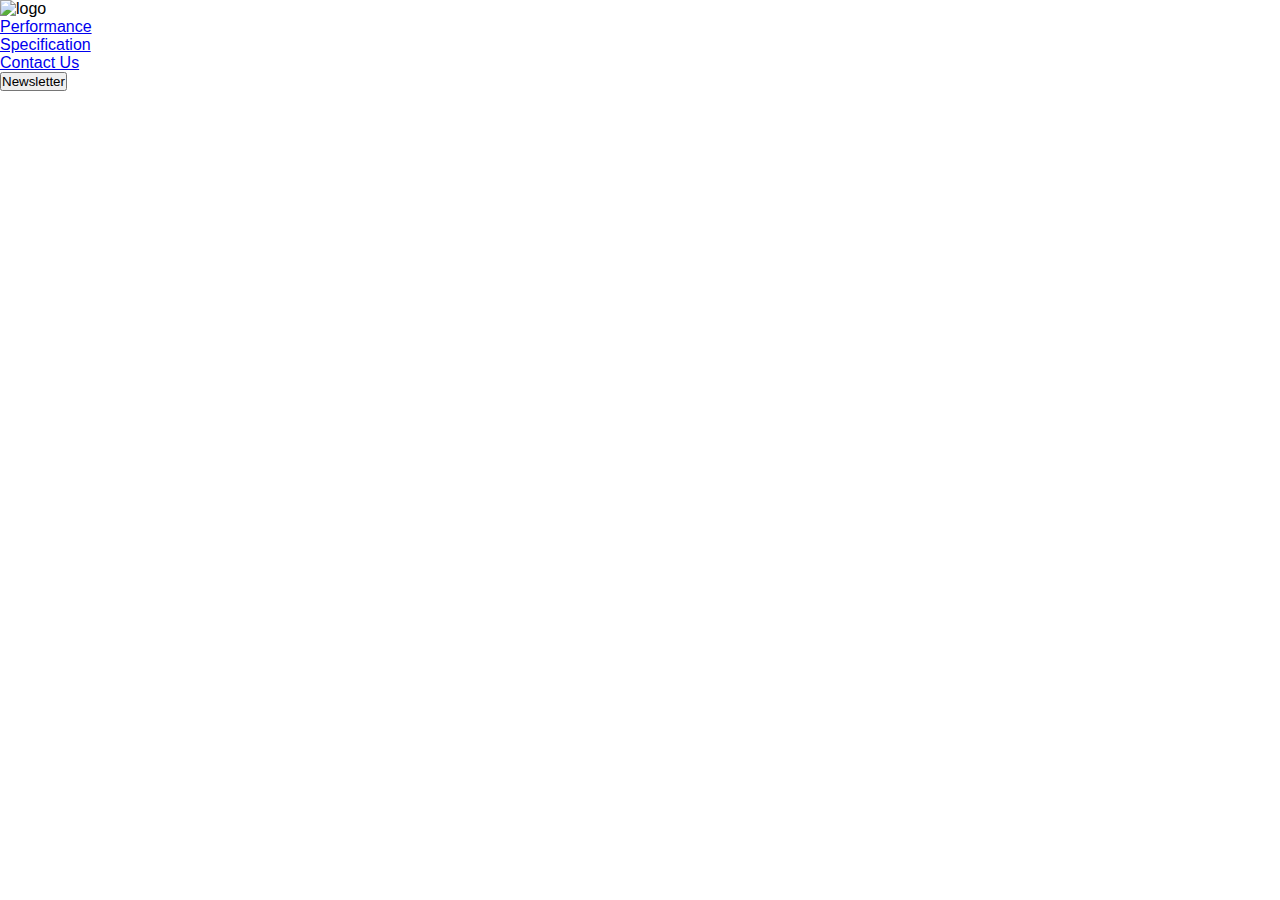
==== Task 1/index.html @ 8121fb9d "did basic structure creation and boiling code" ====
<!DOCTYPE html>
<html lang="en">
<head>
    <meta charset="UTF-8">
    <meta name="viewport" content="width=device-width, initial-scale=1.0">
    <link rel="stylesheet" href="styles.css">
    <title>Document</title>
</head>
<body>
    <div id="container">
        <div id="nav-bar">
            <div id="logo">
                <img src="logo.png" alt="logo">
            </div>
            <div id="nav-links">
                <ul>
                    <li><a href="#performance">Performance</a></li>
                    <li><a href="#specification">Specification</a></li>
                    <li><a href="#contactus">Contact Us</a></li>
                </ul>
            </div>
            <div class="newsletter-hover">
                <button onclick="showNewsletterPopup()">Newsletter</button>
            </div>
        </div>
    </div>
    
    <div class="overlay" id="overlay">
        <div class="popup" id="popup">
            <h2>Newsletter Subscription</h2>
            <form>
                <label for="email">Email:</label>
                <input type="email" id="email" name="email" required>
                <button type="submit">Subscribe</button>
            </form>
        </div>
    </div>
    
    <script src="script.js"></script>
</body>
</html>
---- Task 1/styles.css ----
*{
    font-family: Arial, sans-serif;
    margin: 0;
    padding: 0;
}
.overlay {
    display: none;
    position: fixed;
    top: 0;
    left: 0;
    width: 100%;
    height: 100%;
    background-color: rgba(0, 0, 0, 0.7);
    justify-content: center;
    align-items: center;
}

.popup {
    background-color: white;
    padding: 20px;
    border-radius: 5px;
    box-shadow: 0px 0px 10px rgba(0, 0, 0, 0.3);
}
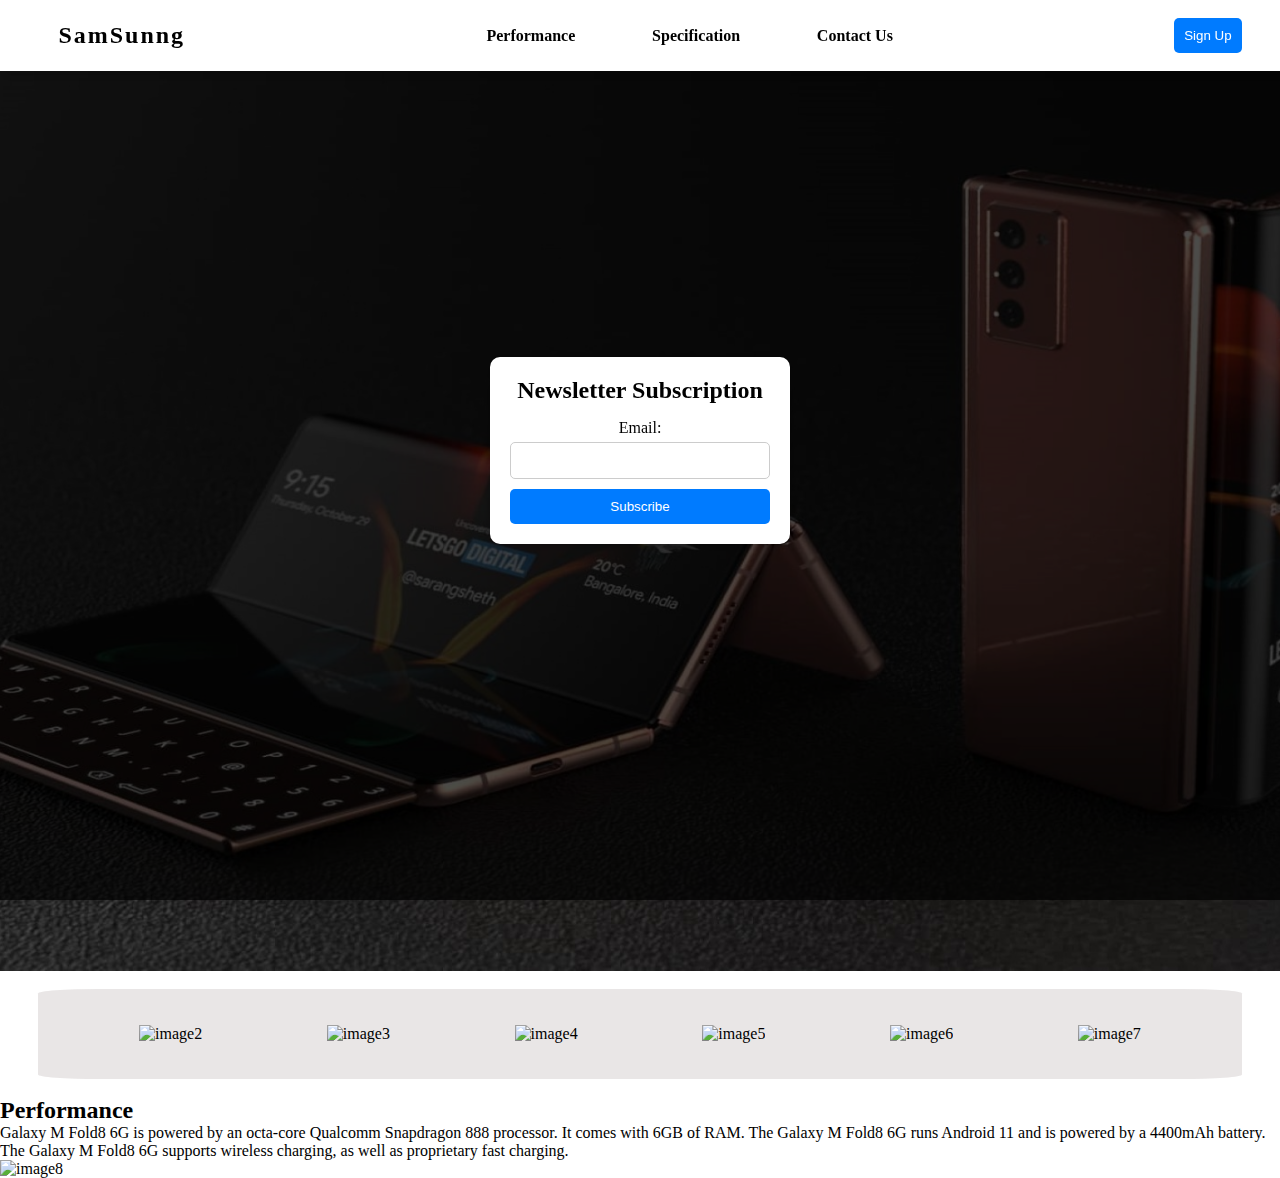
==== commit c089584f: "made some basic structure and done 1/6 of work" ====
--- a/Task 1/index.html
+++ b/Task 1/index.html
@@ -1,16 +1,17 @@
 <!DOCTYPE html>
 <html lang="en">
+
 <head>
     <meta charset="UTF-8">
     <meta name="viewport" content="width=device-width, initial-scale=1.0">
     <link rel="stylesheet" href="styles.css">
-    <title>Document</title>
+    <title>SamSunng</title>
 </head>
 <body>
     <div id="container">
         <div id="nav-bar">
             <div id="logo">
-                <img src="logo.png" alt="logo">
+                <h3 class="logo-text">SamSunng</h3>
             </div>
             <div id="nav-links">
                 <ul>
@@ -19,12 +20,47 @@
                     <li><a href="#contactus">Contact Us</a></li>
                 </ul>
             </div>
-            <div class="newsletter-hover">
-                <button onclick="showNewsletterPopup()">Newsletter</button>
+            <div class="btn">
+                <button id="newsletterBtn" onclick="showNewsletterPopup()">Sign Up</button>
             </div>
         </div>
+        <div class="intro-pic">
+            <div class="intro-text">
+                <h1>Galaxy M Fold8 6G</h1>
+                <p>Coming Soon ....</p>
+            </div>
+        </div>
+        <div class="images-container">
+            <div class="dis-image">
+                <img src="images/Image2.jpeg" alt="image2">
+            </div>
+            <div class="dis-image">
+                <img src="images/Image3.jpeg" alt="image3">
+            </div>
+            <div class="dis-image">
+                <img src="images/Image4.jpeg" alt="image4">
+            </div>
+            <div class="dis-image">
+                <img src="images/Image5.jpeg" alt="image5">
+            </div>
+            <div class="dis-image">
+                <img src="images/Image6.jpeg" alt="image6">
+            </div>
+            <div class="dis-image">
+                <img src="images/Image7.jpeg" alt="image7">
+            </div>
+        </div>
+        <div class="performance" id="performance">
+            <div class="performance-text">
+                <h2>Performance</h2>
+                <p>Galaxy M Fold8 6G is powered by an octa-core Qualcomm Snapdragon 888 processor. It comes with 6GB of RAM.
+                    The Galaxy M Fold8 6G runs Android 11 and is powered by a 4400mAh battery. The Galaxy M Fold8 6G supports
+                    wireless charging, as well as proprietary fast charging.</p>
+            </div>
+            <div class="performance-image">
+                <img src="images/Image8.jpeg" alt="image8">
+            </div>
     </div>
-    
     <div class="overlay" id="overlay">
         <div class="popup" id="popup">
             <h2>Newsletter Subscription</h2>
@@ -35,7 +71,7 @@
             </form>
         </div>
     </div>
-    
     <script src="script.js"></script>
 </body>
-</html>
+
+</html>--- a/Task 1/styles.css
+++ b/Task 1/styles.css
@@ -1,7 +1,108 @@
-*{
-    font-family: Arial, sans-serif;
+* {
     margin: 0;
     padding: 0;
+    box-sizing: border-box;
+}
+
+#container {
+    position: relative;
+    width: 100%;
+    height: 100%;
+}
+
+#nav-bar {
+    position: sticky;
+    top: 0;
+    left: 0;
+    width: 100%;
+    padding: 2vh 3vw;
+    background-color: white;
+    box-shadow: 5px 5px 5px rgba(0, 0, 0, 0.1);
+    z-index: 100;
+    display: flex;
+    align-items: center;
+    justify-content: space-between;
+}
+
+.logo-text {
+    color: #000000;
+    font-size: 1.5rem;
+    font-weight: bold;
+    letter-spacing: 2px;
+    margin: 0px 20px;
+}
+
+#nav-links ul {
+    display: flex;
+    list-style: none;
+    justify-content: space-between;
+    align-items: flex-end;
+}
+
+#nav-links ul li a {
+    color: #000000;
+    font-size: 1rem;
+    font-weight: bold;
+    text-decoration: none;
+    margin: 0px 3vw;
+}
+#newsletterBtn{
+    background-color: #007bff;
+    color: white;
+    border: none;
+    padding: 10px;
+    border-radius: 5px;
+    cursor: pointer;
+    transition: background-color 0.3s;
+}
+.intro-pic {
+    background-image: url('./Images/Image1.jpeg');
+    background-size:cover;
+    background-repeat: no-repeat;
+    background-position: center;
+    height: 100vh;
+    display: flex;
+    align-items: center;
+    justify-content: center;
+    text-align: center;
+}
+.intro-text{
+    height: auto;
+    width: auto;
+    background-color: rgba(0, 0, 0, 0.4);
+    color: white;
+    font-size: 2rem;
+    font-weight: bold;
+    letter-spacing: 2px;
+    margin: 0px 20px;
+    transform: scale(0);
+    animation: appear 1s forwards;
+}
+@keyframes appear {
+    0% {
+        transform: rotate3d( 1, 1, 1, 180deg) scale(0.2);
+    }
+    50% {
+        transform: rotate3d( 1, 1, 1, -180deg) scale(0.6);
+    }
+    100% {
+        transform: scale(1);
+    }
+}
+.images-container{
+    margin: 2vh 3vw;
+    border-radius: 5%;
+    background-color: rgba(230, 227, 227, 0.877);
+    display: flex;
+    flex-wrap: wrap;
+    justify-content: space-around;
+    align-items: center;
+    padding: 2vh 3vw;
+}
+.dis-image img{
+    margin: 2vh 3vw;
+    width: 300px;
+    height: 250px;
 }
 .overlay {
     display: none;
@@ -11,6 +112,7 @@
     width: 100%;
     height: 100%;
     background-color: rgba(0, 0, 0, 0.7);
+    display: flex;
     justify-content: center;
     align-items: center;
 }
@@ -18,6 +120,47 @@
 .popup {
     background-color: white;
     padding: 20px;
+    border-radius: 10px;
+    box-shadow: 0px 0px 10px rgba(0, 0, 0, 0.3);
+    width: 300px;
+    text-align: center;
+}
+
+.popup h2 {
+    font-size: 1.5rem;
+    margin-bottom: 15px;
+}
+
+.popup form {
+    display: flex;
+    flex-direction: column;
+}
+
+.popup label {
+    font-size: 1rem;
+    margin-bottom: 5px;
+}
+
+.popup input[type="email"] {
+    padding: 10px;
+    margin-bottom: 10px;
+    border: 1px solid #ccc;
     border-radius: 5px;
-    box-shadow: 0px 0px 10px rgba(0, 0, 0, 0.3);
+}
+
+.popup button {
+    background-color: #007bff;
+    color: white;
+    border: none;
+    padding: 10px;
+    border-radius: 5px;
+    cursor: pointer;
+    transition: background-color 0.3s;
+}
+
+.popup button:hover {
+    background-color: #0056b3;
+    text-decoration: none;
+    transform: scale(1);
+    color: white;
 }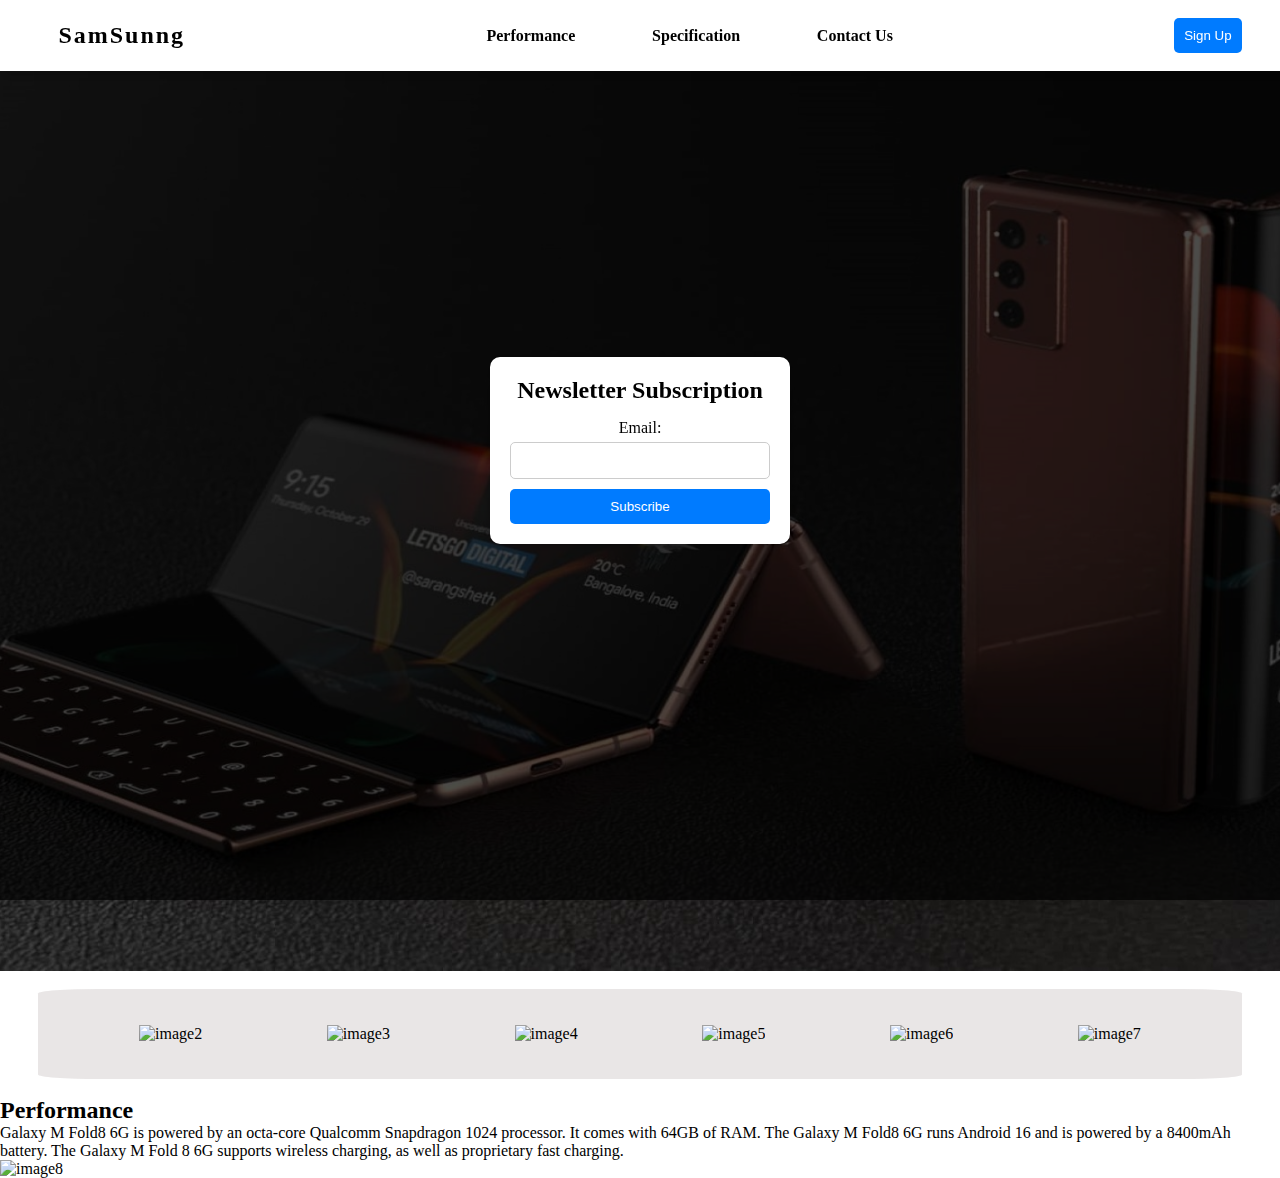
==== commit 8341eff4: "launching .." ====
--- a/Task 1/index.html
+++ b/Task 1/index.html
@@ -53,8 +53,8 @@
         <div class="performance" id="performance">
             <div class="performance-text">
                 <h2>Performance</h2>
-                <p>Galaxy M Fold8 6G is powered by an octa-core Qualcomm Snapdragon 888 processor. It comes with 6GB of RAM.
-                    The Galaxy M Fold8 6G runs Android 11 and is powered by a 4400mAh battery. The Galaxy M Fold8 6G supports
+                <p>Galaxy M Fold8 6G is powered by an octa-core Qualcomm Snapdragon 1024 processor. It comes with 64GB of RAM.
+                    The Galaxy M Fold8 6G runs Android 16 and is powered by a 8400mAh battery. The Galaxy M Fold 8 6G supports
                     wireless charging, as well as proprietary fast charging.</p>
             </div>
             <div class="performance-image">
